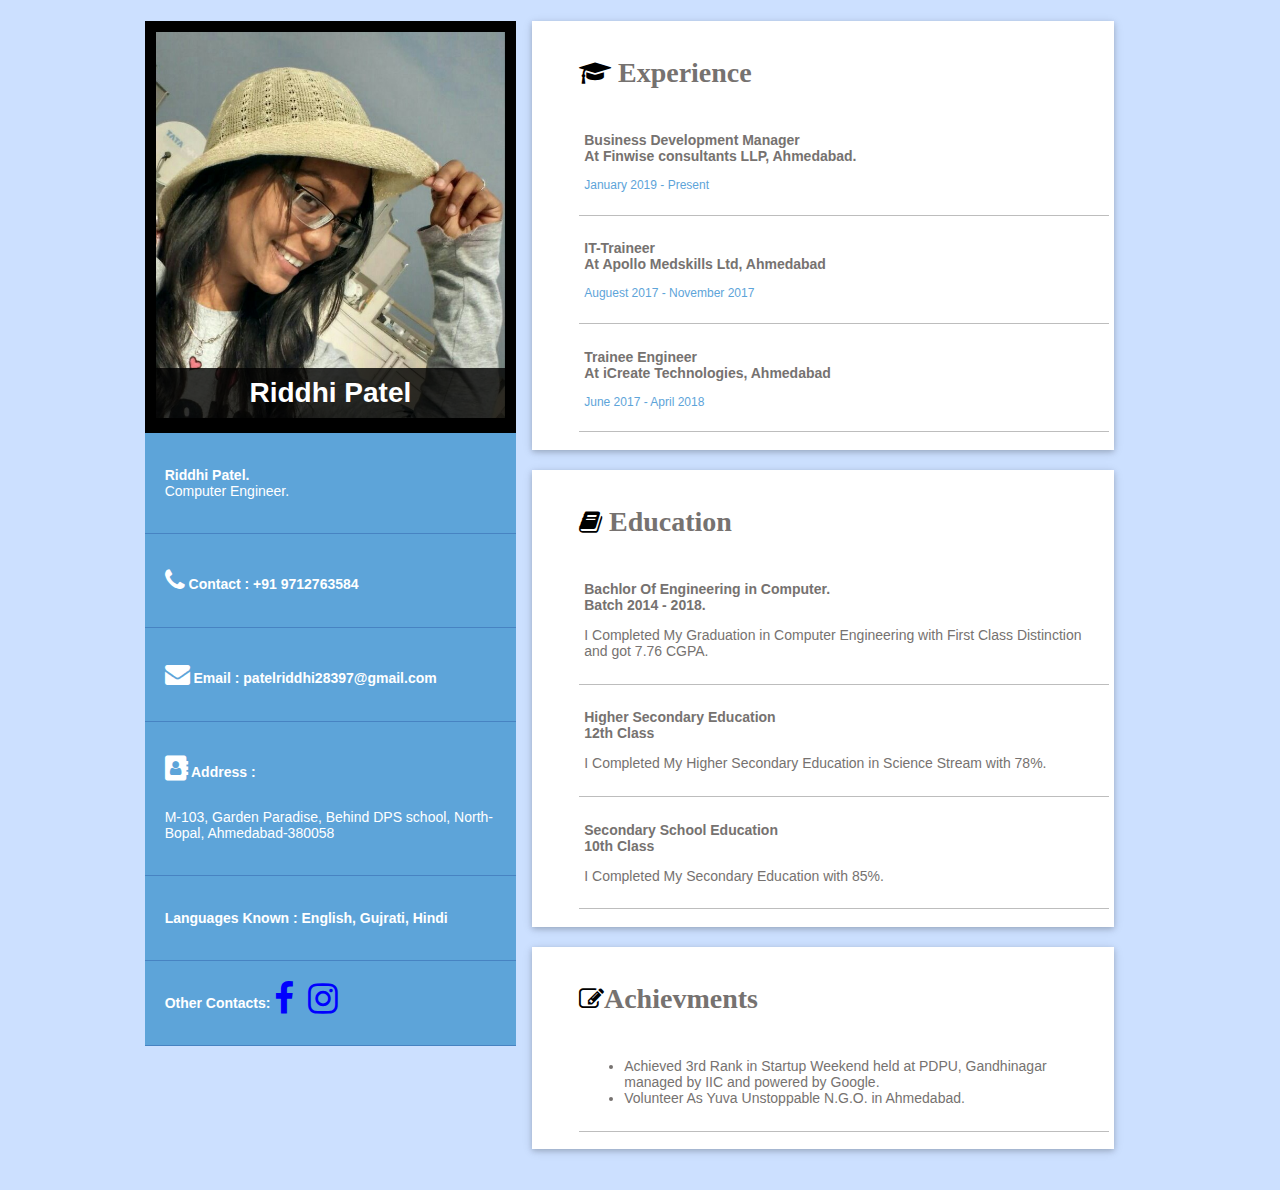
==== index.html @ 29a7bb80 "Update index.html" ====
<!DOCTYPE html>
<html>
<head>
	<title>Riddhi Patel</title>
	<link href="https://fonts.googleapis.com/css?family=Cherry+Swash|Poiret+One" rel="stylesheet">
	<link rel="stylesheet" href="https://cdnjs.cloudflare.com/ajax/libs/font-awesome/4.7.0/css/font-awesome.min.css">
	<link rel="stylesheet" type="text/css" href="css/style.css">
</head>
<body>
	
	<div class="container">
		<div class="sidebar">
			<div class="sidebar-top">
			<div class="profileBox">
				<img class="profile-image" src="riddhi2.JPG">
				<h1 class="name">Riddhi Patel</h1>
			</div>
			</div>
			<div class="profile-info">
			
				<p><b>Riddhi Patel.</b> <br/>Computer Engineer.</p>
			</div>
			<div class="profile-info">
				<p class="key"><i class="fa fa-phone" aria-hidden="true"></i> Contact : +91 9712763584 </p>
			</div>

			<div class="profile-info">
				<p class="key" ><i class="fa fa-envelope" aria-hidden="true"></i> Email : patelriddhi28397@gmail.com </p>
			</div>

 			<div class="profile-info">
				<p class="key" ><i class="fa fa-address-book" aria-hidden="true"></i> Address : </p>
				<p class="value" >M-103, Garden Paradise, Behind DPS school, North-Bopal, Ahmedabad-380058</p>
			</div>
			<div class="profile-info">
				<p class="key" >Languages Known : English, Gujrati, Hindi</p>
			</div>
			
			<div class="profile-info"> 
				<p class="key">Other Contacts:</p>
				<a class="social-media" href="https://www.facebook.com/photo.php?fbid=1695767720657897&set=a.1396431950591477.1073741826.100006740563201&type=3&source=11" target="_blank" ><i class="fa fa-facebook" aria-hidden="true"></i> </a>
				<a class="social-media" href="https://www.instagram.com/_ridds_/?hl=en" target="_blank" ><i class="fa fa-instagram" aria-hidden="true"></i> </a>
			</div>
		</div>
		<div class="content">
			<div class="achievment">
				<h1 class="heading"><i class="fa fa-graduation-cap" aria-hidden="true"></i> Experience</h1>
				
					<div class="info">
					<p class="sub-heading">Business Development Manager <br>At Finwise consultants LLP, Ahmedabad.</p>

					<p class="duration">January 2019 - Present</p>
					<!--<p>I am Studing in Silver oak college of Engg. & Tech. </p>-->
				</div>
				<div class="info">
					<p class="sub-heading">IT-Traineer <br> At Apollo Medskills Ltd, Ahmedabad
</p>
					<p class="duration">Auguest 2017 - November 2017</p> 
					<!--<p><b>Reason for leave:</b> Due to Company Downsizing.</p>-->
					
				</div>
				<div class="info">
					<p class="sub-heading">Trainee Engineer <br> At iCreate Technologies, Ahmedabad</p>
					<p class="duration">June 2017 - April 2018 </p> 
					</div>
			</div>
			

			<div class="education">
				<h1 class="heading"><i class="fa fa-book" aria-hidden="true"></i> Education</h1>
				<div class="info">
					<p class="sub-heading">Bachlor Of Engineering in Computer. <br> Batch 2014 - 2018.
</p>
					<!--<p class="duration">Batch 2014-2018</p>-->
					<p>I Completed My Graduation in Computer Engineering with First Class Distinction and got 7.76 CGPA.</p>
				</div>
				<div class="info">
					<p class="sub-heading">Higher Secondary Education<br> 12th Class
</p>
					<!-- <p class="duration">JAN 2016 - DEC 2016</p> -->
					<p>I Completed My Higher Secondary Education in Science Stream with 78%. </p>
				</div>
				<div class="info">
					<p class="sub-heading">Secondary School Education<br> 10th Class </p>
					<p>I Completed My Secondary Education with 85%.</p>
				</div>

			</div>
			
			<div class="Other-Activity">
				<h1 class="heading"><i class="fa fa-pencil-square-o" aria-hidden="true"></i>Achievments</h1>
				<div class="info">
					<ul>
						<li>
							Achieved 3rd Rank in Startup Weekend held at PDPU, Gandhinagar managed by
IIC and powered by Google.
						</li>
						<li>
							Volunteer As Yuva Unstoppable N.G.O. in Ahmedabad.
						</li>
						
					</ul>
				</div>
			</div>
		</div>
	</div>
</body>
</html>
---- css/style.css ----
body {
      background:  #cce0ff  ;
      color: #767270;
      padding: 1%;
      font-size: 14px;
      font-family: verdana, sans-serif;

    }
    
    .sidebar {
      width:30%;
      display: inline-block;
      margin-left: 10%;
      background: #5da4d9;
      color: white;
    }

    img {
      width: 100%;
    }

    .sidebar-top { position: relative; }

    .profile-basic {
      position: absolute;
      bottom: 5px;
      left: 10px;
      color: blue;
    }

    .profile-info {
      padding: 20px 10px;
      border-bottom: 1px solid #4783c2;
    }

 .profile-info h1{
      margin-top:0;
    }
     .profile-info p{
      margin-left: 10px;
      display: inline-block;
      vertical-align: top;
    }

    .profile-info .key{
      font-weight: bold;  
    }

    .profile-info .value{
    }

    .social-media: hover{
      cursor: pointer;
      color: white;
    }

    .content {
      width: 47%;
      margin-left: 1%;
      display: inline-block;
      vertical-align: top;
    }

    .Other-Activity, .education, .achievment{
      margin-bottom: 20px;
      padding: 3% 1% 3% 8%;
      background: white;
      box-shadow: 0 2px 5px 0 rgba(0,0,0,0.16), 0 2px 10px 0 rgba(0,0,0,0.12);
    }

    .info {
      padding: 2% 1%;
      border-bottom: 1px solid #bdbdbd;
    }
    

    .sub-heading { 
      font-weight: bold;       
    }

    .duration {
      color: #5da4d9;
      font-size:12px;
    }

    .heading{
      /*font-family: 'Cherry Swash', cursive;*/
      font-family: 'Bungee Shade', cursive;
    }

    .fa {
      color: white;
      font-size: 25px; 
    }

    .fa-facebook, .fa-instagram {
      color: blue;
      font-size: 35px;
    }

    .fa-book, .fa-graduation-cap, .fa-pencil-square-o{
      color: black;
    }

    .sidebar .social-media{
      margin-right: 10px;
      text-decoration: none;
      color: #fff;
    }

.profileBox{
  width: 94%;
  padding: 3%;
  background: #000;


}
.profileBox h1{

      position: absolute;
    width: 94%;
    bottom: -4px;
    background: rgba(0,0,0,0.8);
    text-align: center;
    padding: 9px 0;
}
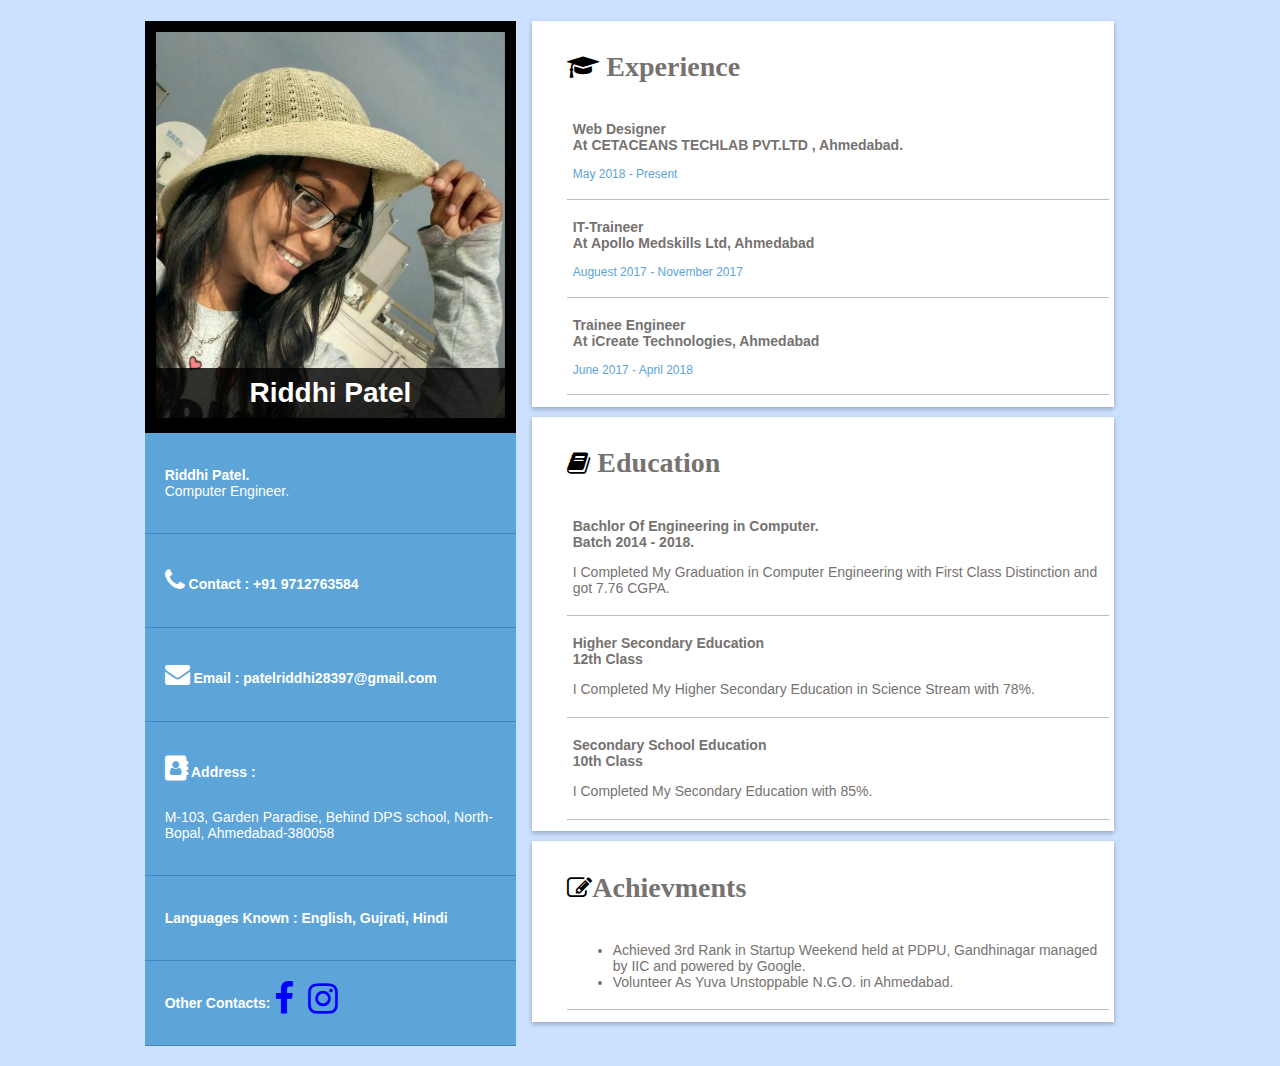
==== commit 632e6756: "Update index.html" ====
--- a/index.html
+++ b/index.html
@@ -47,9 +47,9 @@
 				<h1 class="heading"><i class="fa fa-graduation-cap" aria-hidden="true"></i> Experience</h1>
 				
 					<div class="info">
-					<p class="sub-heading">Business Development Manager <br>At Finwise consultants LLP, Ahmedabad.</p>
+					<p class="sub-heading">Web Designer <br>At CETACEANS TECHLAB PVT.LTD , Ahmedabad.</p>
 
-					<p class="duration">January 2019 - Present</p>
+					<p class="duration">May 2018 - Present</p>
 					<!--<p>I am Studing in Silver oak college of Engg. & Tech. </p>-->
 				</div>
 				<div class="info">
--- a/css/style.css
+++ b/css/style.css
@@ -33,6 +33,7 @@
       border-bottom: 1px solid #4783c2;
     }
 
+
  .profile-info h1{
       margin-top:0;
     }
@@ -45,6 +46,7 @@
     .profile-info .key{
       font-weight: bold;  
     }
+    
 
     .profile-info .value{
     }
@@ -62,14 +64,14 @@
     }
 
     .Other-Activity, .education, .achievment{
-      margin-bottom: 20px;
-      padding: 3% 1% 3% 8%;
+      margin-bottom: 10px;
+      padding: 2% 1% 2% 6%;
       background: white;
-      box-shadow: 0 2px 5px 0 rgba(0,0,0,0.16), 0 2px 10px 0 rgba(0,0,0,0.12);
+      box-shadow: 0 2px 5px 0 rgba(0,0,0,0.16), 0 2px 5px 0 rgba(0,0,0,0.12);
     }
 
     .info {
-      padding: 2% 1%;
+      padding: 1% 1%;
       border-bottom: 1px solid #bdbdbd;
     }
     
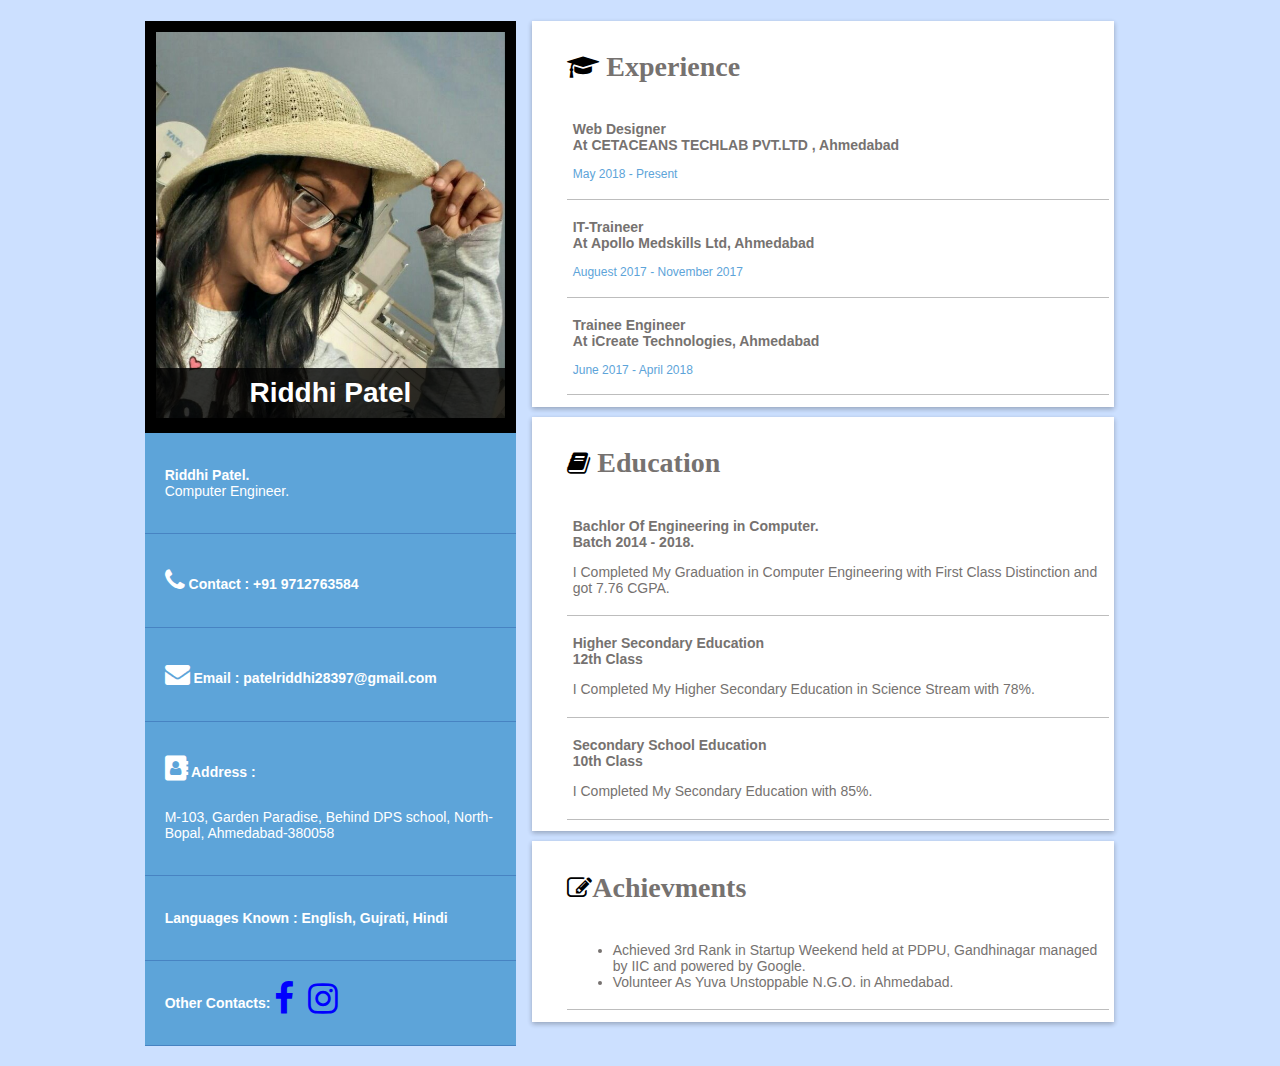
==== commit 7b1f6c04: "Update index.html" ====
--- a/index.html
+++ b/index.html
@@ -47,7 +47,7 @@
 				<h1 class="heading"><i class="fa fa-graduation-cap" aria-hidden="true"></i> Experience</h1>
 				
 					<div class="info">
-					<p class="sub-heading">Web Designer <br>At CETACEANS TECHLAB PVT.LTD , Ahmedabad.</p>
+					<p class="sub-heading">Web Designer <br>At CETACEANS TECHLAB PVT.LTD , Ahmedabad</p>
 
 					<p class="duration">May 2018 - Present</p>
 					<!--<p>I am Studing in Silver oak college of Engg. & Tech. </p>-->
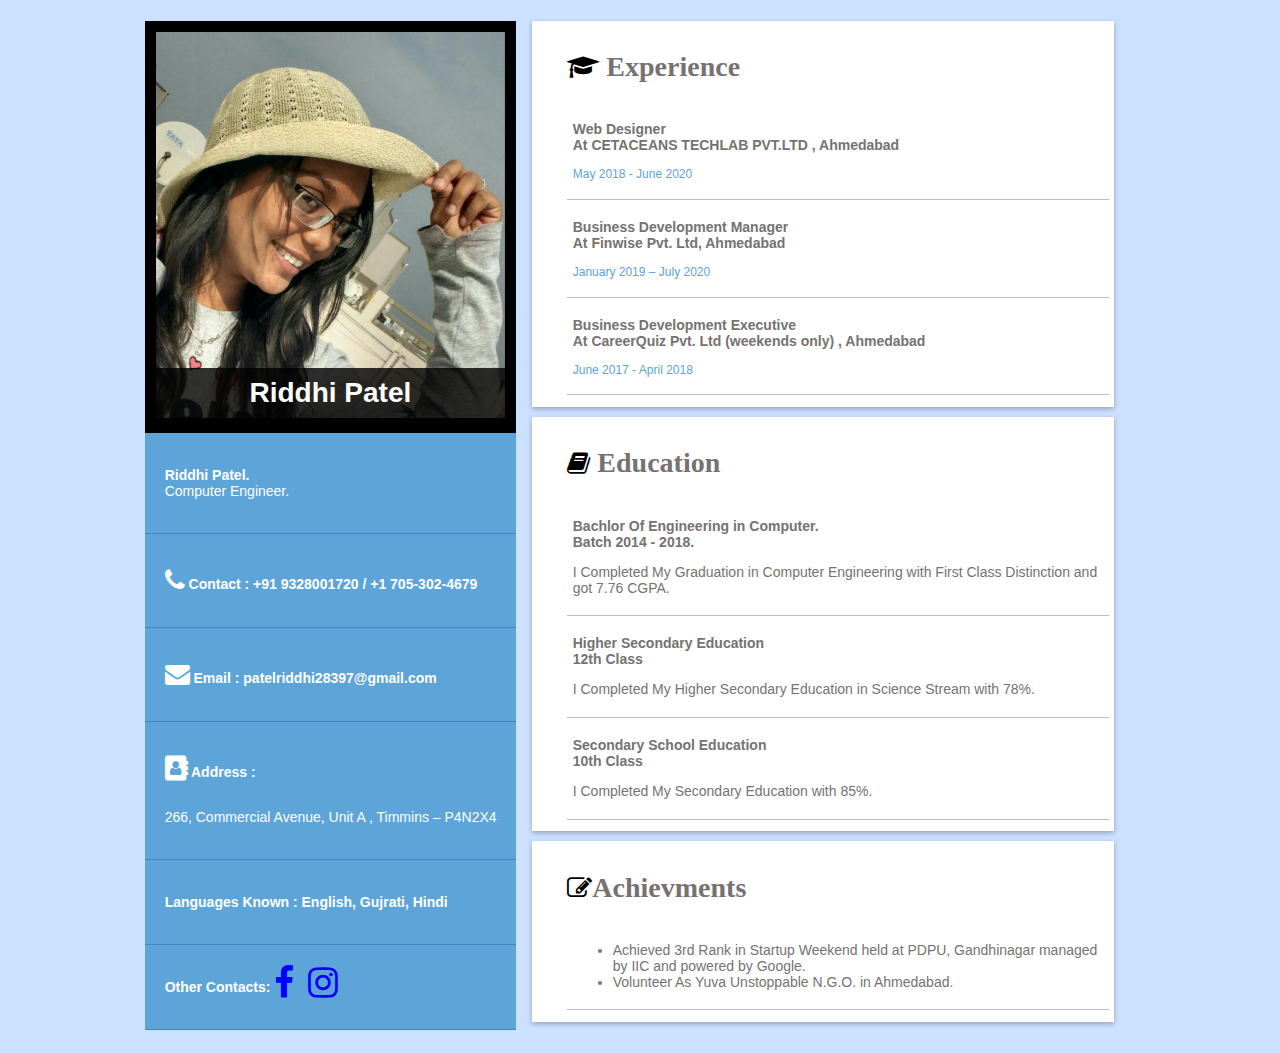
==== commit 1916fa75: "Update index.html" ====
--- a/index.html
+++ b/index.html
@@ -21,7 +21,7 @@
 				<p><b>Riddhi Patel.</b> <br/>Computer Engineer.</p>
 			</div>
 			<div class="profile-info">
-				<p class="key"><i class="fa fa-phone" aria-hidden="true"></i> Contact : +91 9712763584 </p>
+				<p class="key"><i class="fa fa-phone" aria-hidden="true"></i> Contact : +91 9328001720 / +1 705-302-4679  </p>
 			</div>
 
 			<div class="profile-info">
@@ -30,7 +30,7 @@
 
  			<div class="profile-info">
 				<p class="key" ><i class="fa fa-address-book" aria-hidden="true"></i> Address : </p>
-				<p class="value" >M-103, Garden Paradise, Behind DPS school, North-Bopal, Ahmedabad-380058</p>
+				<p class="value" >266, Commercial Avenue, Unit A , Timmins – P4N2X4 </p>
 			</div>
 			<div class="profile-info">
 				<p class="key" >Languages Known : English, Gujrati, Hindi</p>
@@ -49,18 +49,18 @@
 					<div class="info">
 					<p class="sub-heading">Web Designer <br>At CETACEANS TECHLAB PVT.LTD , Ahmedabad</p>
 
-					<p class="duration">May 2018 - Present</p>
+					<p class="duration">May 2018 - June 2020</p>
 					<!--<p>I am Studing in Silver oak college of Engg. & Tech. </p>-->
 				</div>
 				<div class="info">
-					<p class="sub-heading">IT-Traineer <br> At Apollo Medskills Ltd, Ahmedabad
+					<p class="sub-heading">Business Development Manager <br> At Finwise Pvt. Ltd, Ahmedabad
 </p>
-					<p class="duration">Auguest 2017 - November 2017</p> 
+					<p class="duration">January 2019 –  July 2020 </p> 
 					<!--<p><b>Reason for leave:</b> Due to Company Downsizing.</p>-->
 					
 				</div>
 				<div class="info">
-					<p class="sub-heading">Trainee Engineer <br> At iCreate Technologies, Ahmedabad</p>
+					<p class="sub-heading">Business Development Executive <br> At CareerQuiz Pvt. Ltd (weekends only) , Ahmedabad</p>
 					<p class="duration">June 2017 - April 2018 </p> 
 					</div>
 			</div>
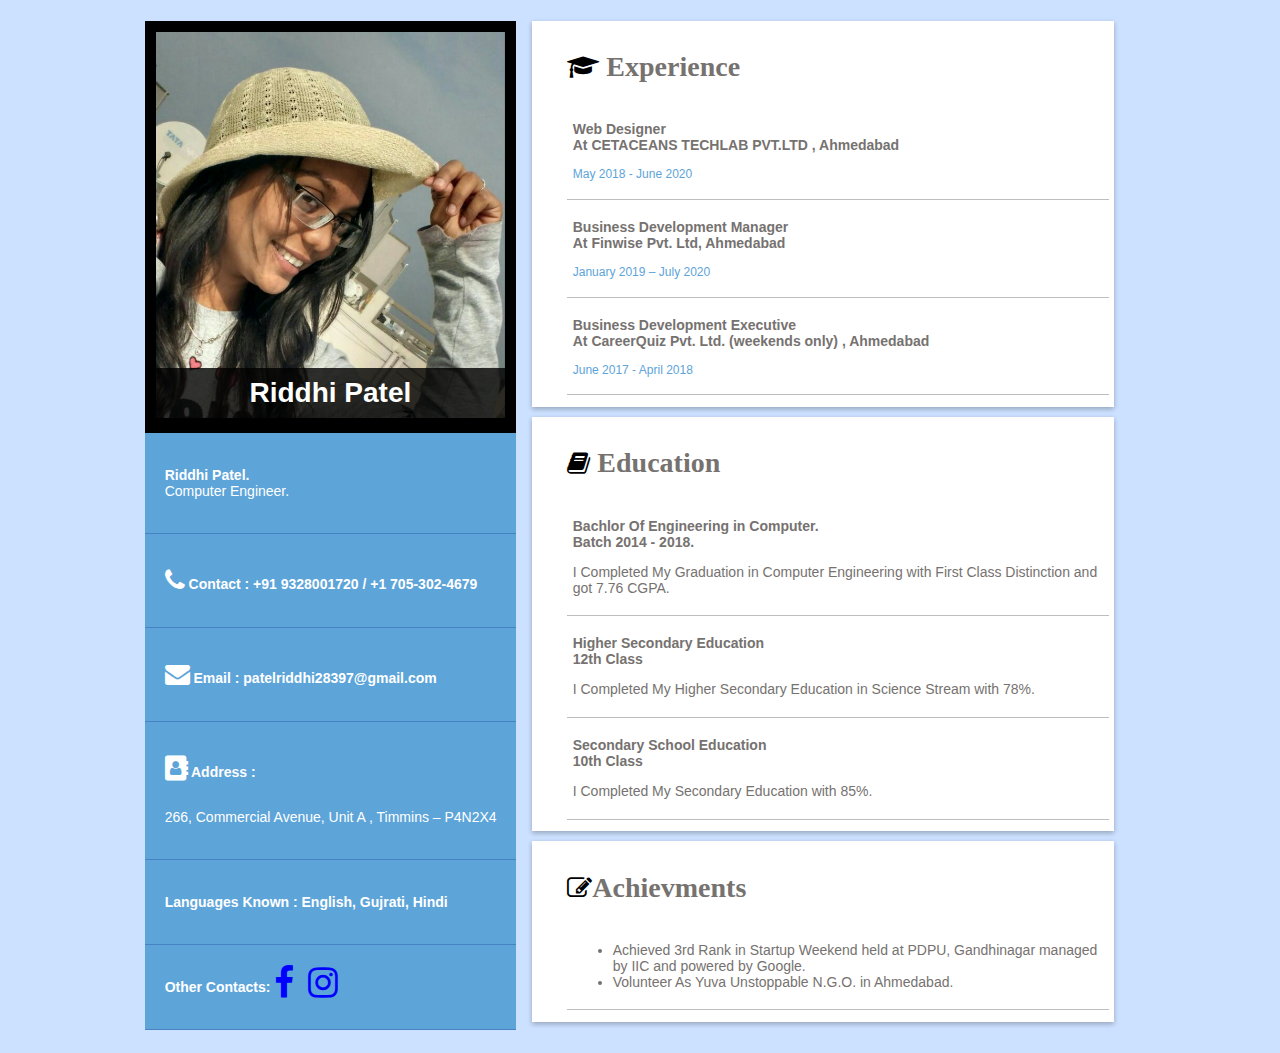
==== commit 0711d59f: "Update index.html" ====
--- a/index.html
+++ b/index.html
@@ -60,7 +60,7 @@
 					
 				</div>
 				<div class="info">
-					<p class="sub-heading">Business Development Executive <br> At CareerQuiz Pvt. Ltd (weekends only) , Ahmedabad</p>
+					<p class="sub-heading">Business Development Executive <br> At CareerQuiz Pvt. Ltd. (weekends only) , Ahmedabad</p>
 					<p class="duration">June 2017 - April 2018 </p> 
 					</div>
 			</div>
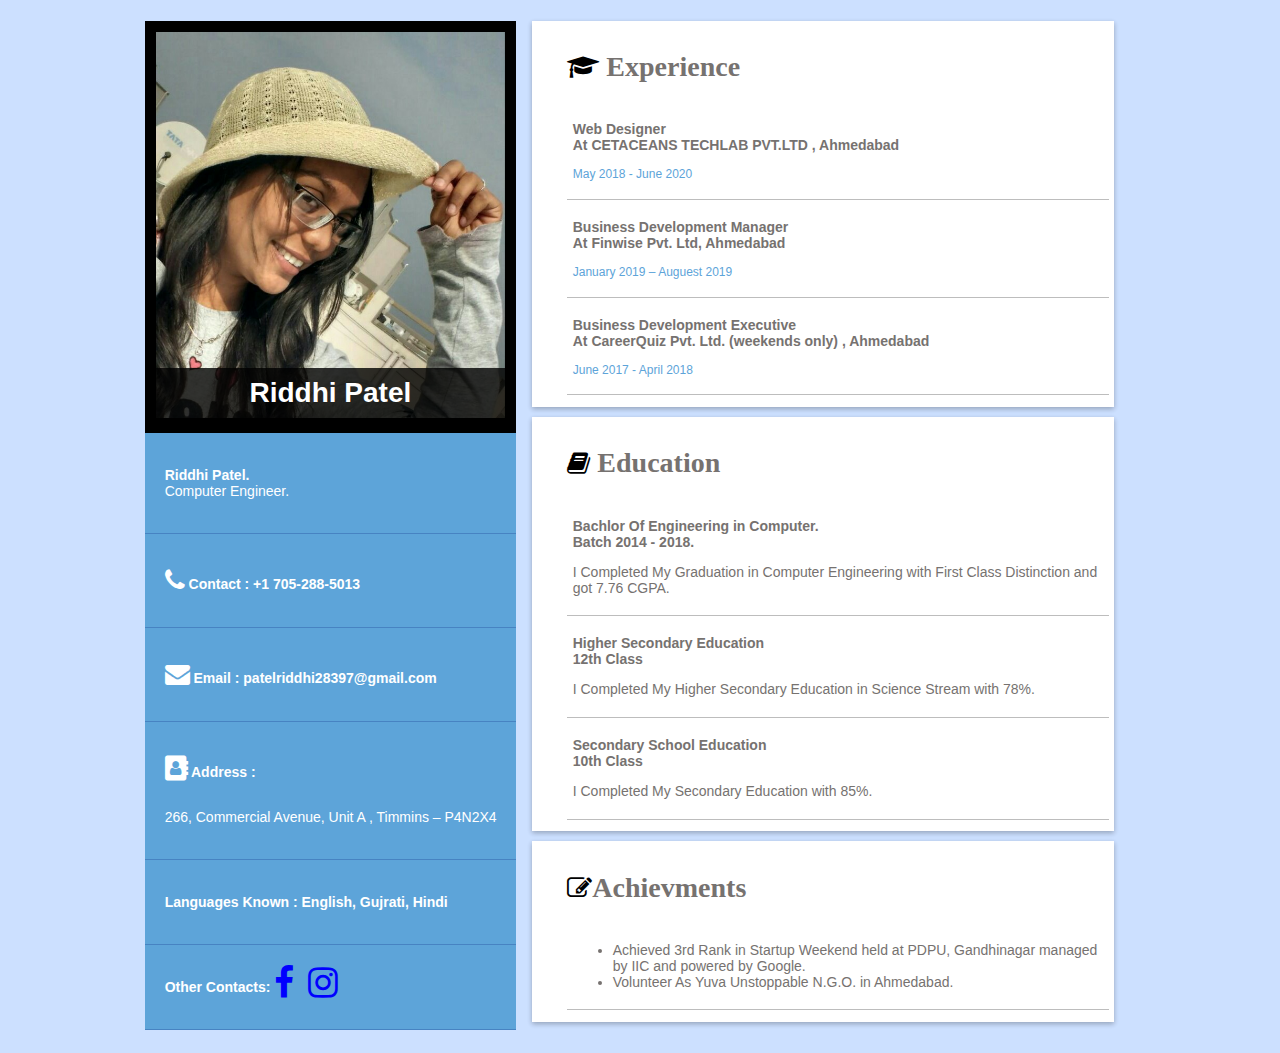
==== commit df57e0c6: "Update index.html" ====
--- a/index.html
+++ b/index.html
@@ -21,7 +21,7 @@
 				<p><b>Riddhi Patel.</b> <br/>Computer Engineer.</p>
 			</div>
 			<div class="profile-info">
-				<p class="key"><i class="fa fa-phone" aria-hidden="true"></i> Contact : +91 9328001720 / +1 705-302-4679  </p>
+				<p class="key"><i class="fa fa-phone" aria-hidden="true"></i> Contact : +1 705-288-5013  </p>
 			</div>
 
 			<div class="profile-info">
@@ -38,7 +38,7 @@
 			
 			<div class="profile-info"> 
 				<p class="key">Other Contacts:</p>
-				<a class="social-media" href="https://www.facebook.com/photo.php?fbid=1695767720657897&set=a.1396431950591477.1073741826.100006740563201&type=3&source=11" target="_blank" ><i class="fa fa-facebook" aria-hidden="true"></i> </a>
+				<a class="social-media" href="https://www.facebook.com/profile.php?id=100006740563201" target="_blank" ><i class="fa fa-facebook" aria-hidden="true"></i> </a>
 				<a class="social-media" href="https://www.instagram.com/_ridds_/?hl=en" target="_blank" ><i class="fa fa-instagram" aria-hidden="true"></i> </a>
 			</div>
 		</div>
@@ -55,7 +55,7 @@
 				<div class="info">
 					<p class="sub-heading">Business Development Manager <br> At Finwise Pvt. Ltd, Ahmedabad
 </p>
-					<p class="duration">January 2019 –  July 2020 </p> 
+					<p class="duration">January 2019 –  Auguest 2019 </p> 
 					<!--<p><b>Reason for leave:</b> Due to Company Downsizing.</p>-->
 					
 				</div>
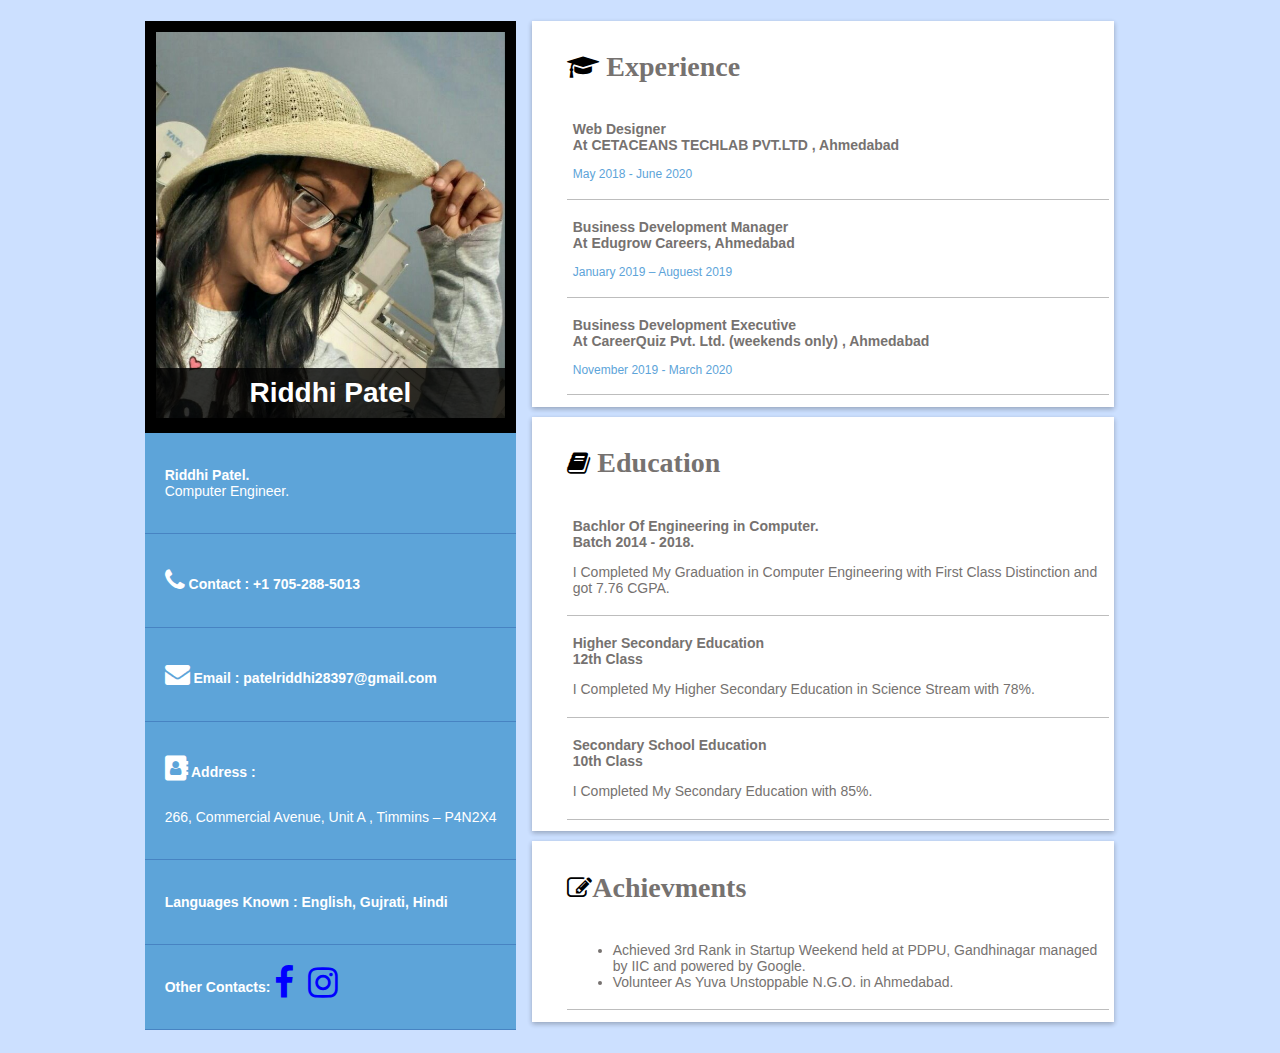
==== commit 74aa7f7c: "Update index.html" ====
--- a/index.html
+++ b/index.html
@@ -53,7 +53,7 @@
 					<!--<p>I am Studing in Silver oak college of Engg. & Tech. </p>-->
 				</div>
 				<div class="info">
-					<p class="sub-heading">Business Development Manager <br> At Finwise Pvt. Ltd, Ahmedabad
+					<p class="sub-heading">Business Development Manager <br> At Edugrow Careers, Ahmedabad
 </p>
 					<p class="duration">January 2019 –  Auguest 2019 </p> 
 					<!--<p><b>Reason for leave:</b> Due to Company Downsizing.</p>-->
@@ -61,7 +61,7 @@
 				</div>
 				<div class="info">
 					<p class="sub-heading">Business Development Executive <br> At CareerQuiz Pvt. Ltd. (weekends only) , Ahmedabad</p>
-					<p class="duration">June 2017 - April 2018 </p> 
+					<p class="duration">November 2019 - March 2020 </p> 
 					</div>
 			</div>
 			
